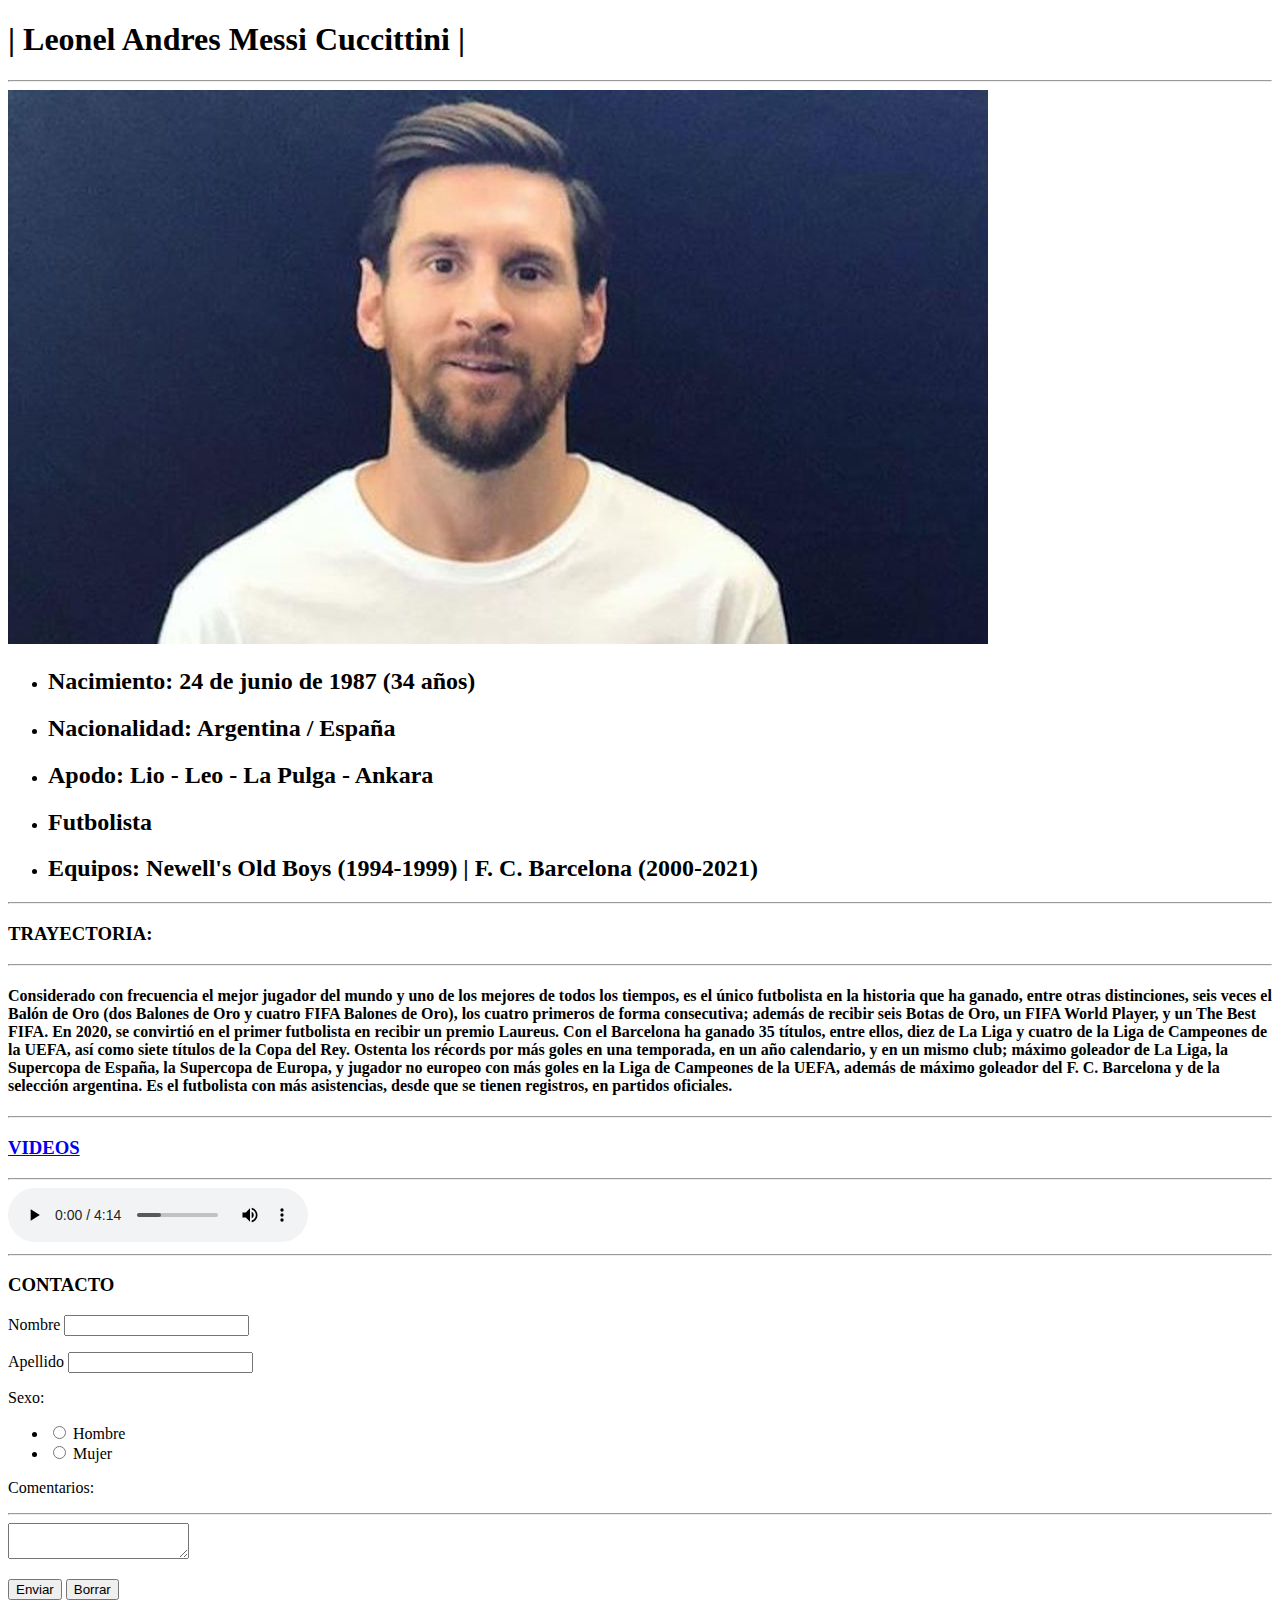
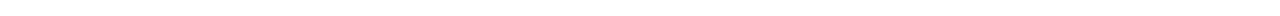
==== index.html @ 7d0afdaf "cv terminado" ====
<!DOCTYPE html>
<html lang="es">
  <head>
    <meta charset="UTF-8" />
    <meta http-equiv="X-UA-Compatible" content="IE=edge" />
    <meta name="viewport" content="width=device-width, initial-scale=1.0" />
    <title>Curriculum Vitae</title>
  </head>

  <body>
    <header><h1>| Leonel Andres Messi Cuccittini |</h1></header>
    <hr />

    <nav><img src="imagen/messi.jpg" alt="imagen messi" /></nav>

    <ul>
      <li><h2>Nacimiento: 24 de junio de 1987 (34 años)</h2></li>
      <li><h2>Nacionalidad: Argentina / España</h2></li>
      <li><h2>Apodo: Lio - Leo - La Pulga - Ankara</h2></li>
      <li><h2>Futbolista</h2></li>
      <li>
        <h2>
          Equipos: Newell's Old Boys (1994-1999) | F. C. Barcelona (2000-2021)
        </h2>
      </li>
    </ul>
    <hr />
    <section><h3>TRAYECTORIA:</h3></section>
    <hr />
    <p>
      <h4>
      Considerado con frecuencia el mejor jugador del mundo y uno de los mejores
      de todos los tiempos, es el único futbolista en la historia que ha ganado,
      entre otras distinciones, seis veces el Balón de Oro (dos Balones de Oro y
      cuatro FIFA Balones de Oro), los cuatro primeros de forma consecutiva;
      además de recibir seis Botas de Oro,​ un FIFA World Player,​ y un The Best
      FIFA.​ En 2020, se convirtió en el primer futbolista en recibir un premio
      Laureus.​ Con el Barcelona ha ganado 35 títulos, entre ellos, diez de La
      Liga y cuatro de la Liga de Campeones de la UEFA, así como siete títulos
      de la Copa del Rey.​ Ostenta los récords por más goles en una temporada,
      en un año calendario,​ y en un mismo club; máximo goleador de La Liga, la
      Supercopa de España, la Supercopa de Europa, y jugador no europeo con más
      goles en la Liga de Campeones de la UEFA, además de máximo goleador del F.
      C. Barcelona y de la selección argentina. Es el futbolista con más
      asistencias, desde que se tienen registros, en partidos oficiales.
      </h4>
    </p>
    <hr />
    <section>
    <p><a href="videosMusica.html"><h3> VIDEOS</h3> </a></p></section>
    <hr />
    <section><audio src="cancion/PortaNuncaVolvera.mp3" controls></audio></section>
    <hr />
<section>
<h3>CONTACTO</h3>
<form action="" method="">
  <p> 
    <label for="nom">Nombre</label>
    <input type="text" name="nombre"/>
  </p>
  <p>
    <label for="nom">Apellido</label>
    <input type="text" name="apellido"/>
  </p>
  <p>
  <label for="sexo">Sexo:</label>
  <ul><li><input type="radio" name="sexo" value="hombre">
    <label>Hombre</label>
  </li>
  <li>
    <input type="radio" name="sexo" value="mujer">
    <label>Mujer</label>
  </li>
  </ul>
<p>
  <label for="Comentarios">Comentarios:</label>
  <hr />
  <textarea name="Comentarios"></textarea>
</p>
<p>
  <input type="submit" value="Enviar"/>
  <input type="reset" value="Borrar"/>
</p>
</form>
</section>


  </body>
</html>
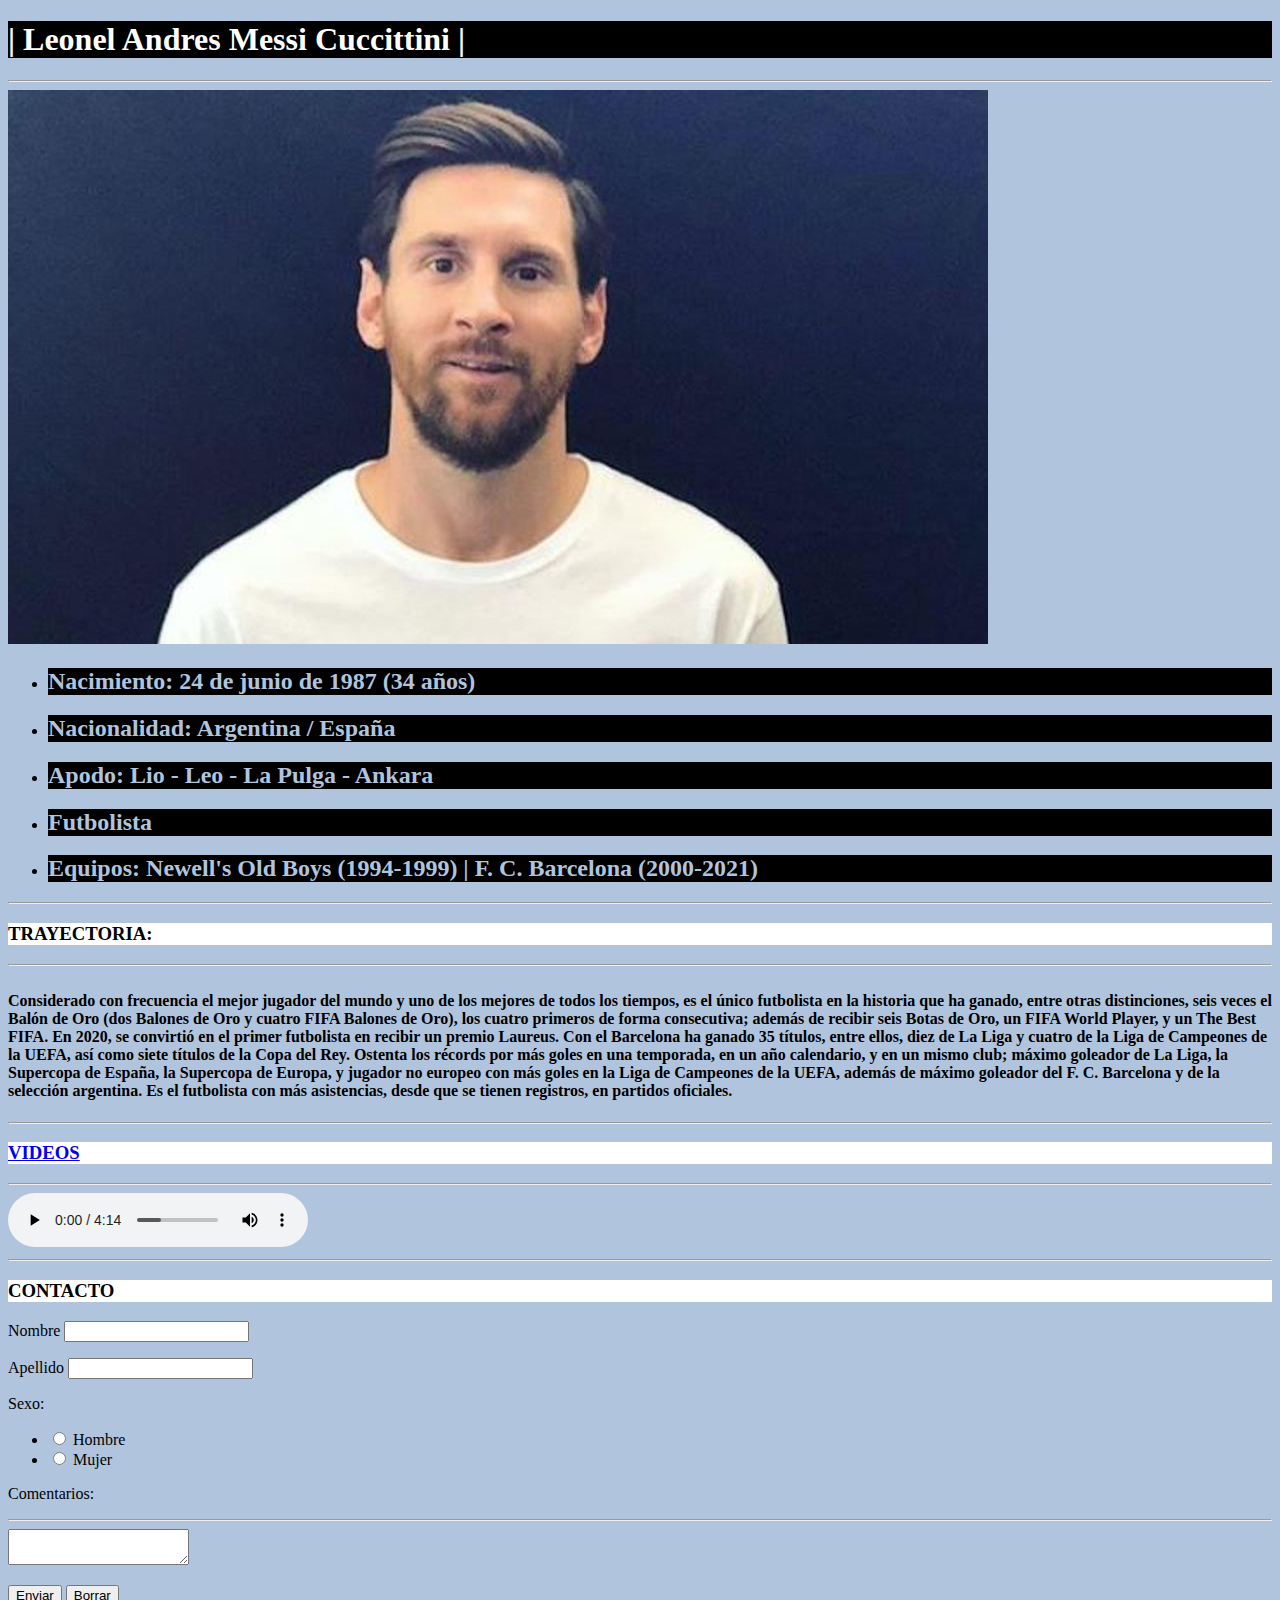
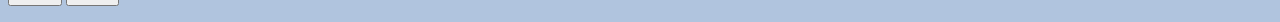
==== commit 38d84abf: "tarea unidad 4" ====
--- a/index.html
+++ b/index.html
@@ -4,6 +4,7 @@
     <meta charset="UTF-8" />
     <meta http-equiv="X-UA-Compatible" content="IE=edge" />
     <meta name="viewport" content="width=device-width, initial-scale=1.0" />
+    <link rel="stylesheet" href="/css/styles.css">
     <title>Curriculum Vitae</title>
   </head>
 
@@ -27,7 +28,7 @@
     <hr />
     <section><h3>TRAYECTORIA:</h3></section>
     <hr />
-    <p>
+    <p id="parrafo">
       <h4>
       Considerado con frecuencia el mejor jugador del mundo y uno de los mejores
       de todos los tiempos, es el único futbolista en la historia que ha ganado,
--- a/css/styles.css
+++ b/css/styles.css
@@ -0,0 +1,31 @@
+h2 {
+  color: lightsteelblue;
+  background-color: black;
+}
+
+h1 {
+  color: white;
+  background-color: black;
+}
+
+h3 {
+  background-color: white;
+}
+
+body {
+  background-color: lightsteelblue;
+}
+
+a:visited {
+  color: black;
+}
+
+.videos {
+  color: white;
+}
+
+#parrafo {
+  color: black;
+  background-color: lightsteelblue;
+  font-size: 20pt;
+}
